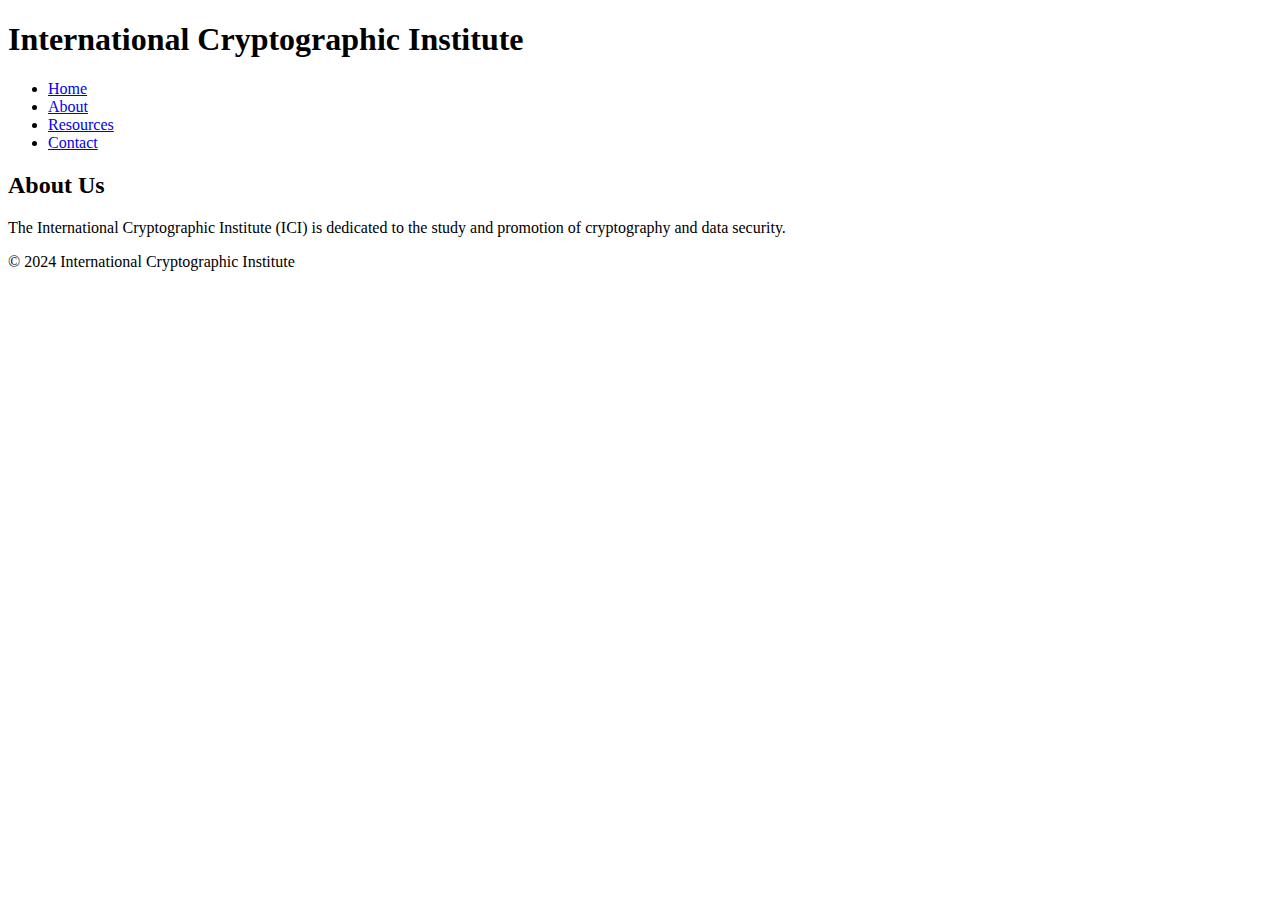
==== about.html @ ddd718f7 "Add files via upload" ====
<!DOCTYPE html>
<html lang="en">
<head>
    <meta charset="UTF-8">
    <meta name="viewport" content="width=device-width, initial-scale=1.0">
    <title>About Us - International Cryptographic Institute</title>
    <link rel="stylesheet" href="styles.css">
</head>
<body>
    <header>
        <h1>International Cryptographic Institute</h1>
        <nav>
            <ul>
                <li><a href="index.html">Home</a></li>
                <li><a href="about.html">About</a></li>
                <li><a href="resources.html">Resources</a></li>
                <li><a href="contact.html">Contact</a></li>
            </ul>
        </nav>
    </header>
    <main>
        <section>
            <h2>About Us</h2>
            <p>The International Cryptographic Institute (ICI) is dedicated to the study and promotion of cryptography and data security.</p>
        </section>
    </main>
    <footer>
        <p>&copy; 2024 International Cryptographic Institute</p>
    </footer>
</body>
</html>
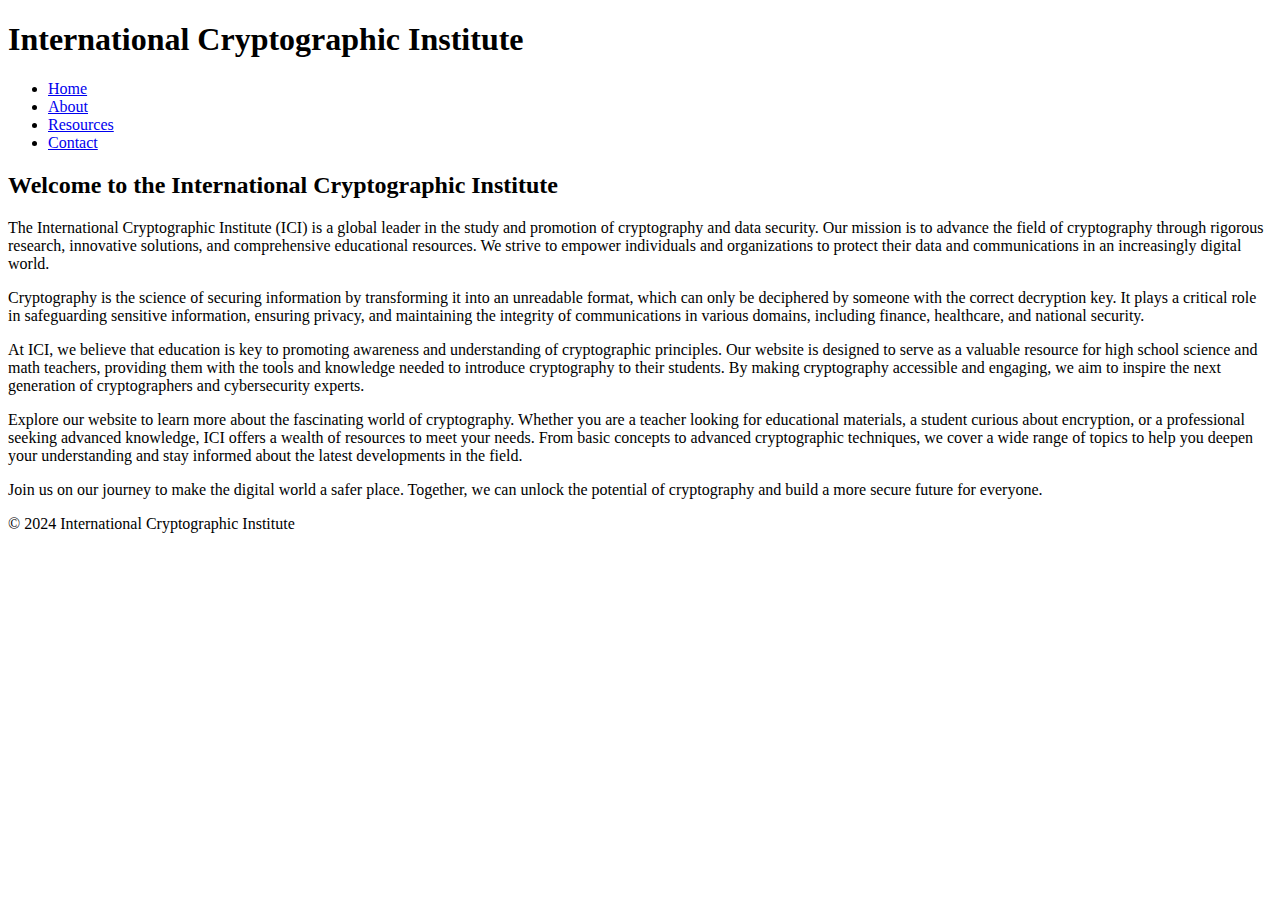
==== commit 04793d69: "Update about.html" ====
--- a/about.html
+++ b/about.html
@@ -3,7 +3,7 @@
 <head>
     <meta charset="UTF-8">
     <meta name="viewport" content="width=device-width, initial-scale=1.0">
-    <title>About Us - International Cryptographic Institute</title>
+    <title>International Cryptographic Institute</title>
     <link rel="stylesheet" href="styles.css">
 </head>
 <body>
@@ -20,8 +20,22 @@
     </header>
     <main>
         <section>
-            <h2>About Us</h2>
-            <p>The International Cryptographic Institute (ICI) is dedicated to the study and promotion of cryptography and data security.</p>
+            <h2>Welcome to the International Cryptographic Institute</h2>
+            <p>
+                The International Cryptographic Institute (ICI) is a global leader in the study and promotion of cryptography and data security. Our mission is to advance the field of cryptography through rigorous research, innovative solutions, and comprehensive educational resources. We strive to empower individuals and organizations to protect their data and communications in an increasingly digital world.
+            </p>
+            <p>
+                Cryptography is the science of securing information by transforming it into an unreadable format, which can only be deciphered by someone with the correct decryption key. It plays a critical role in safeguarding sensitive information, ensuring privacy, and maintaining the integrity of communications in various domains, including finance, healthcare, and national security.
+            </p>
+            <p>
+                At ICI, we believe that education is key to promoting awareness and understanding of cryptographic principles. Our website is designed to serve as a valuable resource for high school science and math teachers, providing them with the tools and knowledge needed to introduce cryptography to their students. By making cryptography accessible and engaging, we aim to inspire the next generation of cryptographers and cybersecurity experts.
+            </p>
+            <p>
+                Explore our website to learn more about the fascinating world of cryptography. Whether you are a teacher looking for educational materials, a student curious about encryption, or a professional seeking advanced knowledge, ICI offers a wealth of resources to meet your needs. From basic concepts to advanced cryptographic techniques, we cover a wide range of topics to help you deepen your understanding and stay informed about the latest developments in the field.
+            </p>
+            <p>
+                Join us on our journey to make the digital world a safer place. Together, we can unlock the potential of cryptography and build a more secure future for everyone.
+            </p>
         </section>
     </main>
     <footer>
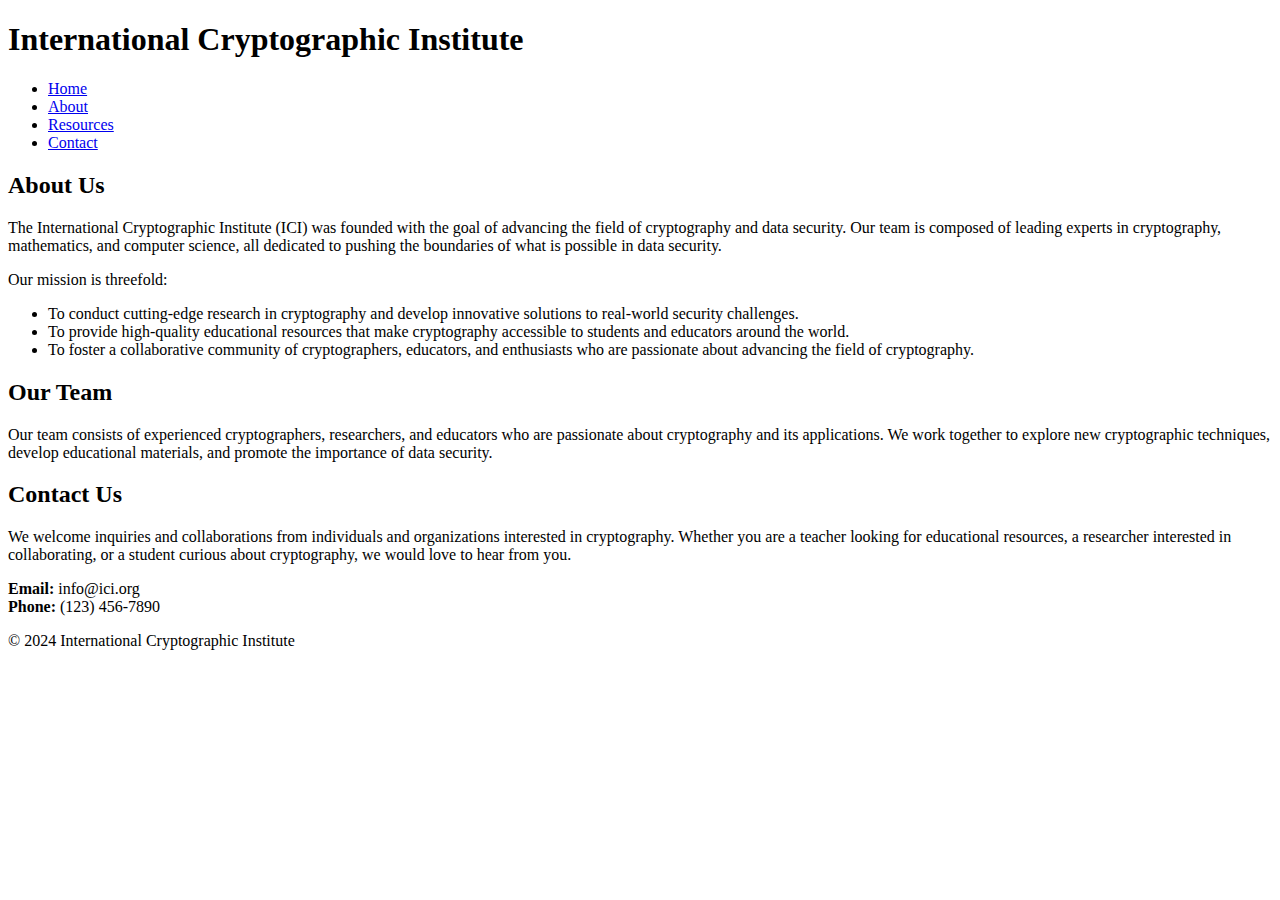
==== commit 98e463c6: "Update about.html" ====
--- a/about.html
+++ b/about.html
@@ -3,7 +3,7 @@
 <head>
     <meta charset="UTF-8">
     <meta name="viewport" content="width=device-width, initial-scale=1.0">
-    <title>International Cryptographic Institute</title>
+    <title>About Us - International Cryptographic Institute</title>
     <link rel="stylesheet" href="styles.css">
 </head>
 <body>
@@ -20,21 +20,33 @@
     </header>
     <main>
         <section>
-            <h2>Welcome to the International Cryptographic Institute</h2>
+            <h2>About Us</h2>
             <p>
-                The International Cryptographic Institute (ICI) is a global leader in the study and promotion of cryptography and data security. Our mission is to advance the field of cryptography through rigorous research, innovative solutions, and comprehensive educational resources. We strive to empower individuals and organizations to protect their data and communications in an increasingly digital world.
+                The International Cryptographic Institute (ICI) was founded with the goal of advancing the field of cryptography and data security. Our team is composed of leading experts in cryptography, mathematics, and computer science, all dedicated to pushing the boundaries of what is possible in data security.
             </p>
             <p>
-                Cryptography is the science of securing information by transforming it into an unreadable format, which can only be deciphered by someone with the correct decryption key. It plays a critical role in safeguarding sensitive information, ensuring privacy, and maintaining the integrity of communications in various domains, including finance, healthcare, and national security.
+                Our mission is threefold:
+            </p>
+            <ul>
+                <li>To conduct cutting-edge research in cryptography and develop innovative solutions to real-world security challenges.</li>
+                <li>To provide high-quality educational resources that make cryptography accessible to students and educators around the world.</li>
+                <li>To foster a collaborative community of cryptographers, educators, and enthusiasts who are passionate about advancing the field of cryptography.</li>
+            </ul>
+        </section>
+        <section>
+            <h2>Our Team</h2>
+            <p>
+                Our team consists of experienced cryptographers, researchers, and educators who are passionate about cryptography and its applications. We work together to explore new cryptographic techniques, develop educational materials, and promote the importance of data security.
+            </p>
+        </section>
+        <section>
+            <h2>Contact Us</h2>
+            <p>
+                We welcome inquiries and collaborations from individuals and organizations interested in cryptography. Whether you are a teacher looking for educational resources, a researcher interested in collaborating, or a student curious about cryptography, we would love to hear from you.
             </p>
             <p>
-                At ICI, we believe that education is key to promoting awareness and understanding of cryptographic principles. Our website is designed to serve as a valuable resource for high school science and math teachers, providing them with the tools and knowledge needed to introduce cryptography to their students. By making cryptography accessible and engaging, we aim to inspire the next generation of cryptographers and cybersecurity experts.
-            </p>
-            <p>
-                Explore our website to learn more about the fascinating world of cryptography. Whether you are a teacher looking for educational materials, a student curious about encryption, or a professional seeking advanced knowledge, ICI offers a wealth of resources to meet your needs. From basic concepts to advanced cryptographic techniques, we cover a wide range of topics to help you deepen your understanding and stay informed about the latest developments in the field.
-            </p>
-            <p>
-                Join us on our journey to make the digital world a safer place. Together, we can unlock the potential of cryptography and build a more secure future for everyone.
+                <strong>Email:</strong> info@ici.org<br>
+                <strong>Phone:</strong> (123) 456-7890
             </p>
         </section>
     </main>
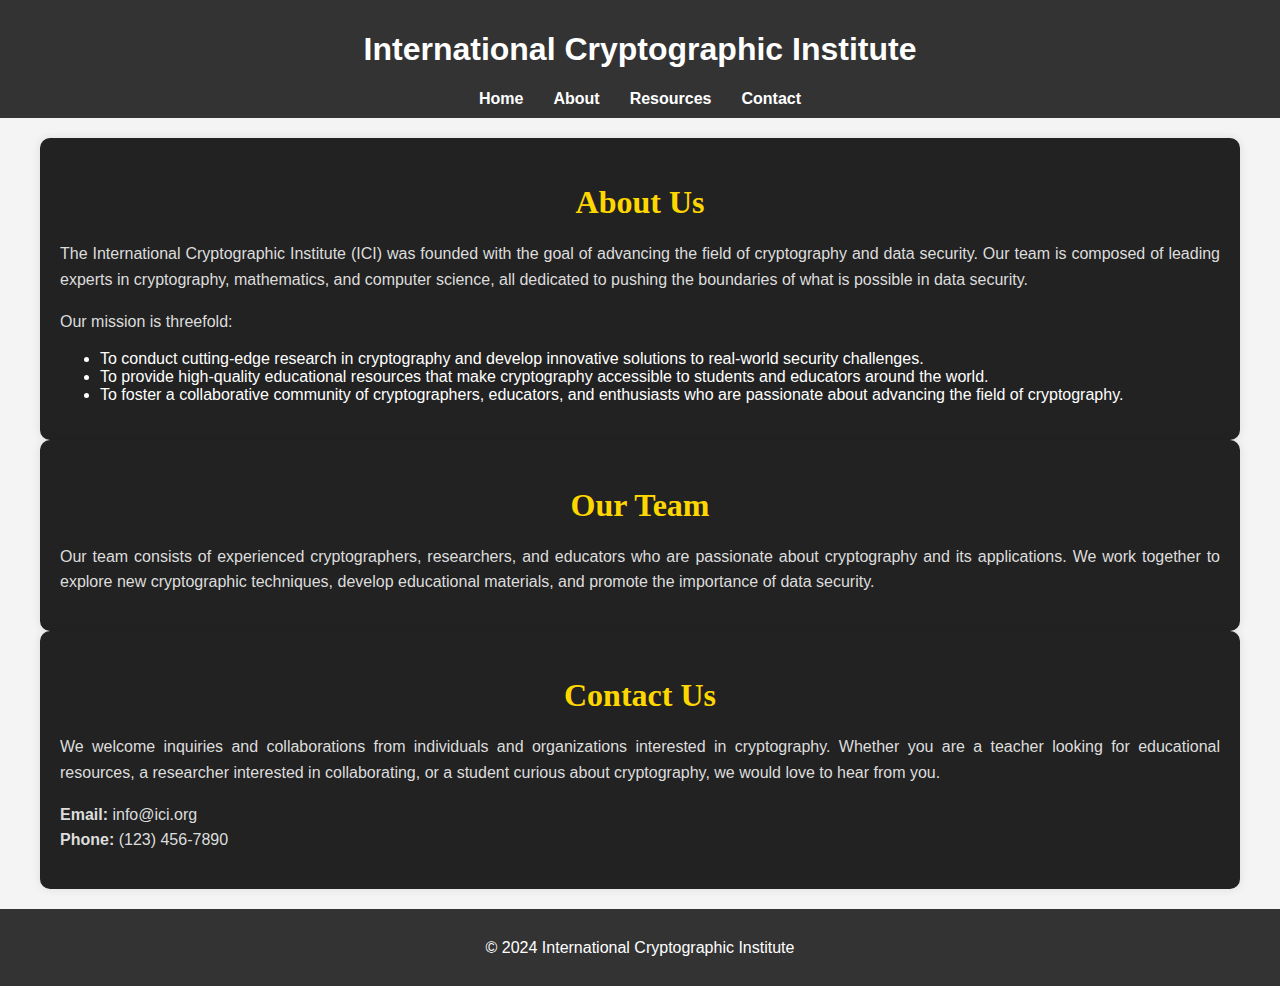
==== commit f0eb3437: "Update about.html" ====
--- a/about.html
+++ b/about.html
@@ -4,7 +4,7 @@
     <meta charset="UTF-8">
     <meta name="viewport" content="width=device-width, initial-scale=1.0">
     <title>About Us - International Cryptographic Institute</title>
-    <link rel="stylesheet" href="styles.css">
+    <link rel="stylesheet" href="style.css">
 </head>
 <body>
     <header>
--- a/style.css
+++ b/style.css
@@ -0,0 +1,188 @@
+body {
+    font-family: 'Arial', sans-serif;
+    margin: 0;
+    padding: 0;
+    background-color: #f4f4f4;
+    color: #333;
+}
+
+header {
+    background-color: #333;
+    color: #fff;
+    padding: 10px 0;
+    text-align: center;
+}
+
+nav ul {
+    list-style: none;
+    padding: 0;
+    margin: 0;
+    display: flex;
+    justify-content: center;
+}
+
+nav ul li {
+    margin: 0 15px;
+}
+
+nav ul li a {
+    color: #fff;
+    text-decoration: none;
+    font-weight: bold;
+}
+
+.hero {
+    background: url('https://example.com/hero-image.jpg') no-repeat center center/cover;
+    height: 400px;
+    display: flex;
+    justify-content: center;
+    align-items: center;
+    color: #fff;
+    text-align: center;
+    position: relative;
+}
+
+.hero-text {
+    background-color: rgba(0, 0, 0, 0.7);
+    padding: 20px;
+    border-radius: 10px;
+}
+
+.hero h1 {
+    font-family: 'Georgia', serif;
+    font-size: 3em;
+    margin: 0;
+    color: #ffd700;
+    text-shadow: 2px 2px 4px #000;
+}
+
+.hero p {
+    font-size: 1.5em;
+    color: #fff;
+}
+
+.hero .btn {
+    background-color: #3498db;
+    color: #fff;
+    padding: 10px 20px;
+    text-decoration: none;
+    border-radius: 5px;
+    margin-top: 15px;
+    display: inline-block;
+}
+
+main {
+    padding: 20px;
+    max-width: 1200px;
+    margin: 0 auto;
+}
+
+.intro, .features, .join {
+    margin-bottom: 40px;
+}
+
+.features {
+    display: flex;
+    justify-content: space-between;
+    flex-wrap: wrap;
+}
+
+.feature {
+    flex: 1;
+    margin: 10px;
+    background-color: #fff;
+    padding: 20px;
+    box-shadow: 0 0 10px rgba(0, 0, 0, 0.1);
+    border-radius: 10px;
+    text-align: center;
+}
+
+.feature img {
+    width: 100%;
+    height: auto;
+    border-radius: 10px;
+}
+
+.feature h3 {
+    margin-top: 10px;
+}
+
+.join .btn {
+    background-color: #3498db;
+    color: #fff;
+    padding: 10px 20px;
+    text-decoration: none;
+    border-radius: 5px;
+    margin-top: 15px;
+    display: inline-block;
+}
+
+footer {
+    background-color: #333;
+    color: #fff;
+    text-align: center;
+    padding: 10px 0;
+    position: relative;
+    bottom: 0;
+    width: 100%;
+}
+
+@media (max-width: 768px) {
+    .features {
+        flex-direction: column;
+    }
+
+    .hero h1 {
+        font-size: 2em;
+    }
+}
+
+h2, h3 {
+    font-family: 'Georgia', serif;
+    color: #ffd700;
+}
+
+h2 {
+    font-size: 2em;
+    margin-bottom: 20px;
+}
+
+h3 {
+    font-size: 1.5em;
+}
+
+p {
+    font-family: 'Arial', sans-serif;
+    line-height: 1.6;
+}
+
+section {
+    background-color: #222;
+    color: #fff;
+    padding: 20px;
+    border-radius: 10px;
+    box-shadow: 0 0 10px rgba(0, 0, 0, 0.1);
+}
+
+section h2 {
+    text-align: center;
+}
+
+section p {
+    text-align: justify;
+    color: #ddd;
+}
+
+section.intro {
+    background-color: #444;
+}
+
+section.features {
+    background-color: #555;
+}
+
+section.join {
+    background-color: #666;
+}
+
+
